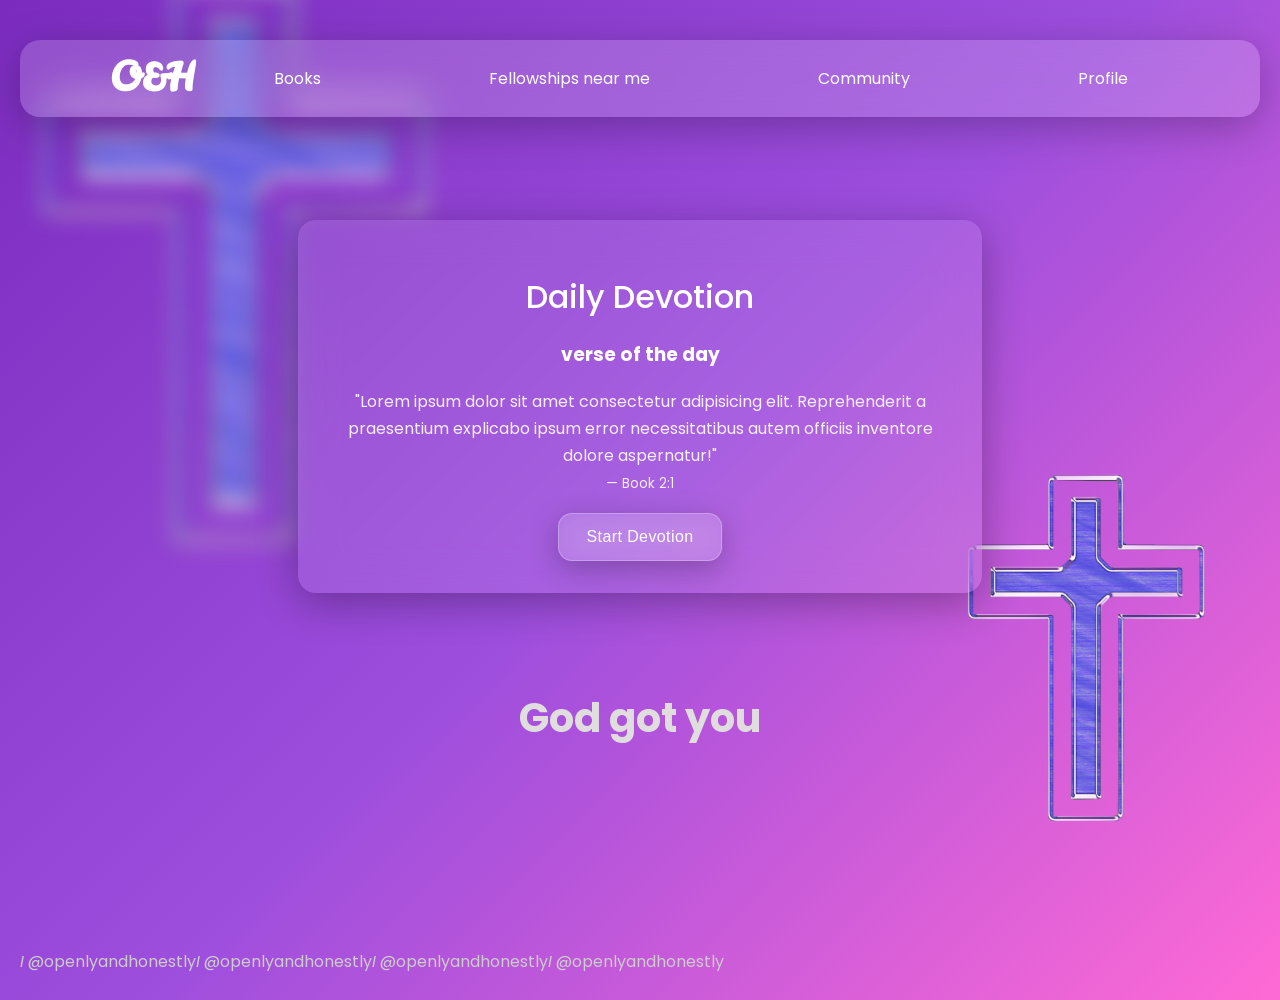
==== index.html @ 5e199ec9 "First commit" ====
<!DOCTYPE html>
<html lang="en">
  <head>
    <meta charset="UTF-8" />
    <meta name="viewport" content="width=device-width, initial-scale=1.0" />
    <title>Document</title>
    <link rel="stylesheet" href="./css/style.css" />
    <link rel="preconnect" href="https://fonts.googleapis.com" />
    <link rel="preconnect" href="https://fonts.gstatic.com" crossorigin />
    <link
      href="https://fonts.googleapis.com/css2?family=Poppins:ital,wght@0,100;0,200;0,300;0,400;0,500;0,600;0,700;0,800;0,900;1,100;1,200;1,300;1,400;1,500;1,600;1,700;1,800;1,900&display=swap"
      rel="stylesheet"
    />
    <link
      href="https://fonts.googleapis.com/css2?family=Leckerli+One&display=swap"
      rel="stylesheet"
    />
    <link
      href="https://cdn.boxicons.com/3.0.6/fonts/brands/boxicons-brands.min.css"
      rel="stylesheet"
    />
    <link
      href="https://cdn.boxicons.com/3.0.6/fonts/basic/boxicons.min.css"
      rel="stylesheet"
    />
  </head>
  <body>
    <img src="./images/cross2.png" class="background-cross" />
    <img src="./images/cross2.png" class="mobile-background-cross" />
    <img src="./images/cross2.png" class="mobile-background-cross2" />
    <img src="./images/cross2.png" class="background-cross2" />
    <nav>
      <div class="logo">O&H</div>
      <div class="hamburger bx bx-menu"></div>

      <ul>
        <li>Books</li>
        <li>Fellowships near me</li>
        <li>Community</li>
        <li>Profile</li>
      </ul>
    </nav>

    <div class="landing-page container">
      <div class="devotion-card">
        <h1>Daily Devotion</h1>
        <div>
          <h3>verse of the day</h3>
          <p>
            "Lorem ipsum dolor sit amet consectetur adipisicing elit.
            Reprehenderit a praesentium explicabo ipsum error necessitatibus
            autem officiis inventore dolore aspernatur!"
            <br /><small>— Book 2:1</small>
          </p>
        </div>
        <button class="glass-btn" onclick="document.location='devotion.html'">
          Start Devotion
        </button>
      </div>

      <div class="write-ups">God got you</div>
    </div>

    <div class="notification-box" style="display: none">
      <div class="notification">
        <span class="close-notification"><i class="bxr bx-x"></i> </span>
        Coming soon....
      </div>
    </div>
    <div class="mobile-menu-box">
      <span class="close-menu"><i class="bxr bx-x"></i> </span>
      <div class="mobile-menu">
        <ul>
          <li>Books</li>
          <li>Fellowships near me</li>
          <li>Community</li>
          <li>Profile</li>
        </ul>
      </div>
    </div>
    <div class="join-us">
      <!-- <h1>Join us today</h1> -->
      <p><i>I</i> @openlyandhonestly</p>
      <p><i>I</i> @openlyandhonestly</p>
      <p><i>I</i> @openlyandhonestly</p>
      <p><i>I</i> @openlyandhonestly</p>
    </div>
    <div class="books-container container">
      <h1>Books</h1>
      <div class="books-flex">
        <div class="book-card">
          <div class="book-cover">
            <img src="./images/book cover.jpg" alt="" />
          </div>
          <div class="book-description">
            " Lorem ipsum dolor sit, amet consectetur adipisicing elit.
            Obcaecati cum architecto harum amet! Eaque exercitationem at
            mollitia, numquam "<br />
            <small>- Author</small>
          </div>
          <button class="glass-btn">Start reading</button>
        </div>
        <div class="book-card">
          <div class="book-cover">
            <img src="./images/book cover.jpg" alt="" />
          </div>
          <div class="book-description">
            " Lorem ipsum dolor sit, amet consectetur adipisicing elit.
            Obcaecati cum architecto harum amet! Eaque exercitationem at
            mollitia, numquam "<br />
            <small>- Author</small>
          </div>
          <button class="glass-btn">Start reading</button>
        </div>
        <div class="book-card">
          <div class="book-cover">
            <img src="./images/book cover.jpg" alt="" />
          </div>
          <div class="book-description">
            " Lorem ipsum dolor sit, amet consectetur adipisicing elit.
            Obcaecati cum architecto harum amet! Eaque exercitationem at
            mollitia, numquam "<br />
            <small>- Author</small>
          </div>
          <button class="glass-btn">Start reading</button>
        </div>
        <div class="book-card">
          <div class="book-cover">
            <img src="./images/book cover.jpg" alt="" />
          </div>
          <div class="book-description">
            " Lorem ipsum dolor sit, amet consectetur adipisicing elit.
            Obcaecati cum architecto harum amet! Eaque exercitationem at
            mollitia, numquam "<br />
            <small>- Author</small>
          </div>
          <button class="glass-btn">Start reading</button>
        </div>
      </div>
    </div>
    <script src="index.js"></script>
  </body>
</html>
---- css/style.css ----
body {
  margin: 0;
  min-height: 100vh;
  /* background-color: rgb(146, 133, 243); */
  /* background-color: rgb(44, 2, 98); */
  background: linear-gradient(135deg, #7b2cbf, #9d4edd, #ff6ad5);
  padding-top: 100px;
  /* background: linear-gradient(135deg, #6a0dad, #9d4edd, #c77dff); */

  font-family: "Poppins", serif;
  color: var(--white-soft);
}
.hide-item {
  display: none;
}
.view-item-flex {
  display: flex;
}
.view-item {
  display: block;
}
nav {
  position: fixed;
  top: 0;
  right: 0;
  left: 0;
  z-index: 3;
  color: white;
  display: flex;
  padding: 10px;
  background-color: rgba(255, 255, 255, 0.173);
  margin: 40px 20px;
  border-radius: 20px;
  backdrop-filter: blur(14px);
  box-shadow: 0 10px 40px rgba(0, 0, 0, 0.256);
}

nav ul {
  list-style: none;
  display: flex;
  padding: 0;
  width: 70%;
  justify-content: space-between;
}
nav ul li {
  cursor: pointer;
  transition: 0.3s;
}
nav ul li:hover {
  color: rgba(179, 122, 228, 0.651);
}
.logo {
  cursor: pointer;
  width: 20%;
  font-weight: 700;
  text-align: center;
  font-size: 40px;
  font-family: "Leckerli One", cursive;
}

.container {
  padding: 20px;
}
.landing-page {
  display: flex;
  gap: 30px;
  margin-top: 100px;
  align-items: center;
  flex-wrap: wrap;
  justify-content: center;
}
.daily-prayer {
  margin: 20px;
  background-color: rgba(255, 255, 255, 0.104);
  color: white;
  text-shadow: black;
  text-align: center;
  height: 100%;
  backdrop-filter: blur(14px);
}
.devotion-card {
  background: rgba(255, 255, 255, 0.1);
  backdrop-filter: blur(20px);
  border-radius: 18px;
  padding: 32px;
  max-width: 50%;
  color: white;
  text-align: center;
  box-shadow: 0 10px 40px rgba(0, 0, 0, 0.3);
}

.glass-btn {
  background: rgba(255, 255, 255, 0.14);
  backdrop-filter: blur(12px);
  -webkit-backdrop-filter: blur(12px);
  border: 1px solid rgba(255, 255, 255, 0.25);
  border-radius: 14px;
  padding: 14px 28px;
  color: #fff;
  font-size: 1rem;
  letter-spacing: 0.4px;
  cursor: pointer;
  box-shadow: 0 8px 30px rgba(0, 0, 0, 0.25);
  transition: all 0.35s ease;
}

.background-cross {
  position: absolute;
  height: 650px;
  top: -60px;
  z-index: -1;
  left: -100px;
  filter: blur(10px);
  /* transform: rotate(-25deg); */
  /* filter: brightness(-10); */
}
.background-cross2 {
  position: absolute;
  height: 400px;
  top: 450px;
  z-index: -1;
  right: 0px;
  /* transform: rotate(-25deg); */
  /* filter: brightness(-10); */
}
.notification-box,
.mobile-menu-box {
  background-color: rgba(0, 0, 0, 0.42);
  position: fixed;
  top: 0;
  bottom: 0;
  right: 0;
  left: 0;
  justify-content: center;
  align-items: center;
}
.notification {
  position: relative;
  width: 50%;
  background-color: rgba(255, 255, 255, 0.15);
  height: 50vh;
  backdrop-filter: blur(20px) saturate(180%);
  -webkit-backdrop-filter: blur(20px) saturate(180%);
  border-radius: 14px;
  color: rgb(236, 142, 244);
  display: flex;
  justify-content: center;
  align-items: center;
  font-weight: 700;
  font-size: 40px;
}
.close-notification {
  position: absolute;
  top: 10px;
  color: rgba(255, 255, 255, 0.805);
  right: 15px;
  font-size: 30px;
  cursor: pointer;
  font-weight: 400;
}
.join-us {
  padding: 0px 20px;
  margin-top: 100px;
  color: rgb(204, 204, 204);
  display: flex;
}
.write-ups {
  width: 100%;
  max-width: 600px;
  margin: 40px auto;
  padding: 25px;
  font-size: 40px;
  text-align: center;
  font-weight: 700;
  color: rgb(223, 221, 221);
  border-radius: 14px;
  background-size: cover;
  background-position: center;
  transition: background-image 2s ease, opacity 1.5s ease;
  opacity: 1;
}

.books-container {
  display: none;
  margin: 20px;
  border-radius: 20px;
  background-color: rgba(255, 255, 255, 0.144);
  backdrop-filter: blur(14px);
  color: white;
}
.books-flex {
  display: flex;
  grid-template-columns: 1fr 1fr 1fr 1fr;
  gap: 20px;
  overflow-x: auto;
}
.book-card {
  border-radius: 10px;
  max-width: 400px;
  max-height: 800px;
  background-color: rgba(58, 58, 58, 0.188);
  backdrop-filter: blur(14px);
  display: flex;
  flex-wrap: wrap;
  align-items: center;
  justify-content: center;
  padding-bottom: 10px;
}
.book-cover {
  width: 100%;
}
.book-description {
  font-size: 12px;
  padding: 20px;
  text-align: center;
}
.book-cover img {
  border-top-right-radius: 10px;
  border-top-left-radius: 10px;
  height: 300px;
}

.glass-btn:hover {
  background: rgba(255, 255, 255, 0.24);
  transform: translateY(-2px);
}

.glass-btn:active {
  transform: scale(0.97);
}

.devotion-card h1 {
  font-weight: 500;
  margin-bottom: 12px;
}

.devotion-card p {
  line-height: 1.7;
  opacity: 0.9;
}
.glass-btn.glow {
  box-shadow: 0 0 25px rgba(170, 140, 255, 0.45);
}
.mobile-background-cross,
.mobile-background-cross2 {
  display: none;
}
.hamburger {
  display: none !important;
}
.mobile-menu-box {
  display: none;
}
@media screen and (max-width: 700px) {
  body {
    padding-top: 70px;
  }
  .background-cross {
    height: 400px;
    display: none;
  }
  .background-cross2 {
    position: fixed;
    top: 250px;
    filter: blur(5px);
    right: -0;
    height: 220px;
  }
  .hamburger {
    display: block !important;
    font-size: 30px;
  }
  .landing-page {
    flex-direction: column-reverse;
  }
  nav {
    position: fixed;
    right: 0;
    left: 0;
    top: 0;
    background-color: inherit;
    border: none;
    box-shadow: none;
    display: flex;
    justify-content: space-between;
    align-items: center;
  }
  nav ul {
    display: none;
  }
  .mobile-menu-box {
    display: none;
  }
  .mobile-menu {
    position: relative;
    width: 90%;
    background-color: rgba(255, 255, 255, 0.15);
    height: 50vh;
    backdrop-filter: blur(20px) saturate(180%);
    -webkit-backdrop-filter: blur(20px) saturate(180%);
    border-radius: 14px;
    display: flex;
    justify-content: center;
    align-items: center;
    margin: 0;
    box-shadow: 0px 10px 40px rgb(41, 41, 41);
  }
  .close-menu {
    font-size: 40px;
    color: white;
    position: absolute;
    top: 55px;
    right: 25px;
  }
  .mobile-menu ul {
    margin: 0;
    padding: 0;
    list-style: none;
  }
  .mobile-menu ul li {
    text-align: center;
    font-weight: 700;
    font-size: 20px;
    margin: 20px 0px;
    color: rgb(222, 222, 222);
  }
  .mobile-menu ul li:active {
    font-size: larger;
  }
  .devotion-card {
    max-width: 80%;
  }
  .write-ups {
    width: 80%;
    height: 150px;
    margin: 20px auto;
    font-size: 32px;
    font-weight: 800;
  }
  .container {
    padding: 5px;
  }
  /* .background-cross,
  .background-cross2 {
    display: none;
  } */
  .mobile-background-cross {
    display: none;
    position: absolute;
    /* display: block; */
    height: 300px;
  }
  .join-us {
    font-size: 14px;
    margin: 0;
    flex-wrap: wrap;
    text-align: center;
  }
}
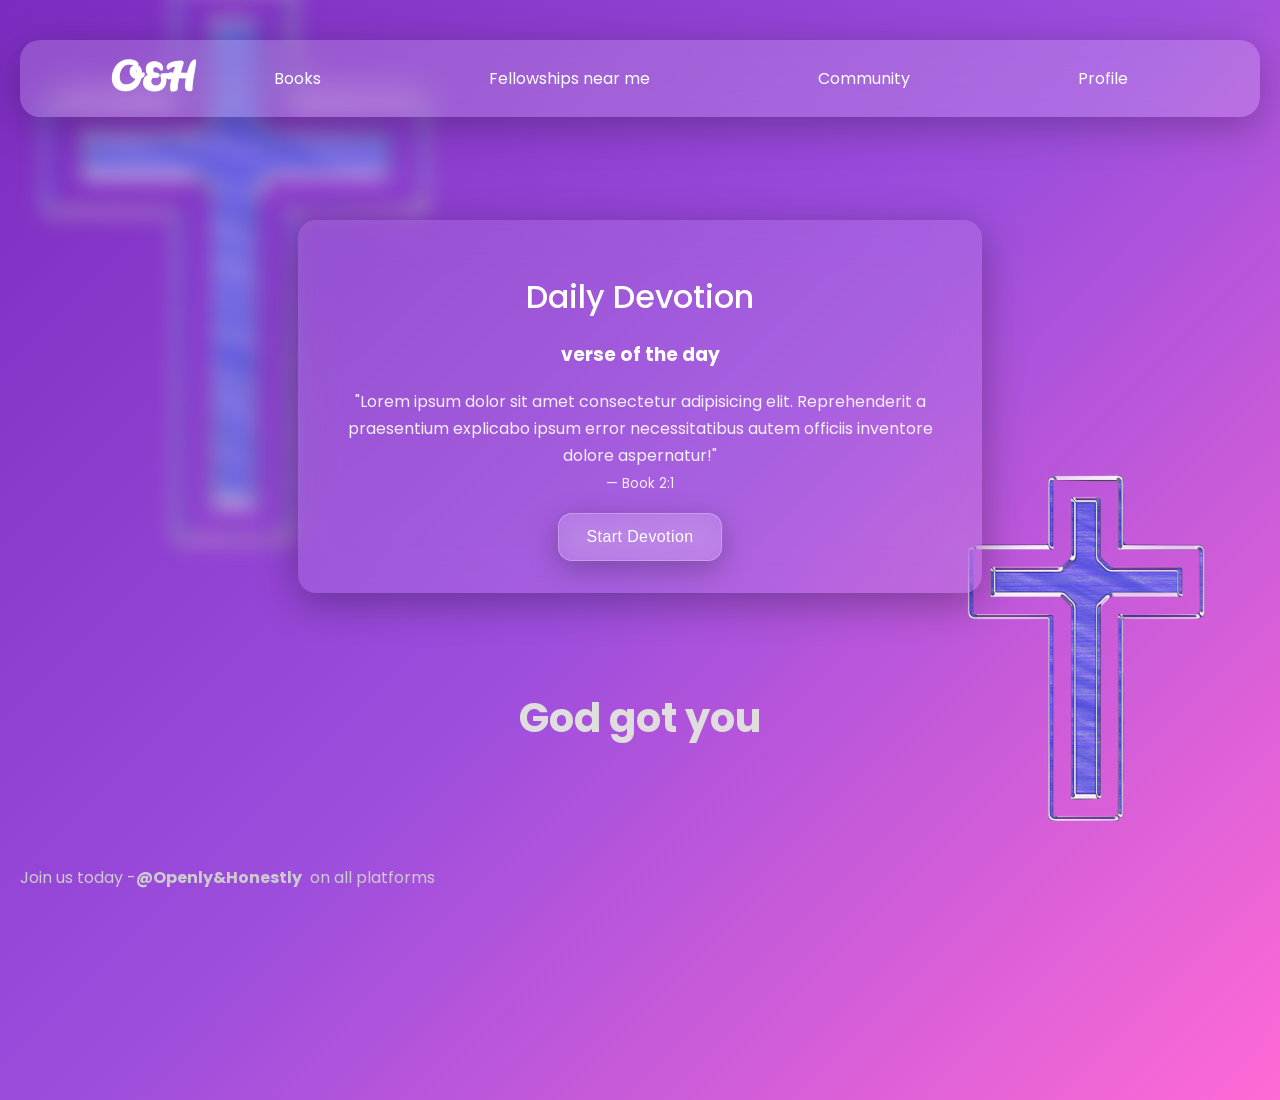
==== commit 396b415f: "day3" ====
--- a/index.html
+++ b/index.html
@@ -79,11 +79,8 @@
       </div>
     </div>
     <div class="join-us">
-      <!-- <h1>Join us today</h1> -->
-      <p><i>I</i> @openlyandhonestly</p>
-      <p><i>I</i> @openlyandhonestly</p>
-      <p><i>I</i> @openlyandhonestly</p>
-      <p><i>I</i> @openlyandhonestly</p>
+      Join us today - <strong> @Openly&Honestly </strong> &nbsp; on all
+      platforms
     </div>
     <div class="books-container container">
       <h1>Books</h1>
--- a/css/style.css
+++ b/css/style.css
@@ -1,14 +1,11 @@
 body {
   margin: 0;
   min-height: 100vh;
-  /* background-color: rgb(146, 133, 243); */
-  /* background-color: rgb(44, 2, 98); */
   background: linear-gradient(135deg, #7b2cbf, #9d4edd, #ff6ad5);
   padding-top: 100px;
-  /* background: linear-gradient(135deg, #6a0dad, #9d4edd, #c77dff); */
-
   font-family: "Poppins", serif;
   color: var(--white-soft);
+  padding-bottom: 100px;
 }
 .hide-item {
   display: none;
@@ -123,17 +120,17 @@
   /* transform: rotate(-25deg); */
   /* filter: brightness(-10); */
 }
-.notification-box,
-.mobile-menu-box {
+.notification-box {
   background-color: rgba(0, 0, 0, 0.42);
   position: fixed;
-  top: 0;
-  bottom: 0;
-  right: 0;
-  left: 0;
+  display: flex;
   justify-content: center;
   align-items: center;
-}
+  z-index: 3;
+  inset: 0;
+  /* transition: 0.3s ease-in-out; */
+}
+
 .notification {
   position: relative;
   width: 50%;
@@ -163,6 +160,8 @@
   margin-top: 100px;
   color: rgb(204, 204, 204);
   display: flex;
+  position: absolute;
+  bottom: 10px;
 }
 .write-ups {
   width: 100%;
@@ -273,6 +272,23 @@
   .landing-page {
     flex-direction: column-reverse;
   }
+  .notification-box {
+    right: 0;
+    left: 0;
+    top: 0;
+    height: 100px;
+    background-color: transparent;
+    z-index: 5;
+  }
+  .notification {
+    height: 70%;
+    width: 80%;
+    transition: 0.3s;
+    font-size: 20px;
+  }
+  .close-notification {
+    display: none;
+  }
   nav {
     position: fixed;
     right: 0;
@@ -289,22 +305,50 @@
     display: none;
   }
   .mobile-menu-box {
-    display: none;
-  }
+    display: flex;
+    background-color: rgba(0, 0, 0, 0.42);
+    position: fixed;
+    inset: 0;
+    justify-content: center;
+    align-items: center;
+    z-index: 3;
+    opacity: 0;
+    visibility: hidden;
+    pointer-events: none;
+    /* transition: opacity 0.4s ease; */
+  }
+
+  .mobile-menu-box.active {
+    opacity: 1;
+    visibility: visible;
+    pointer-events: auto;
+  }
+
   .mobile-menu {
     position: relative;
     width: 90%;
+    height: 50vh;
     background-color: rgba(255, 255, 255, 0.15);
-    height: 50vh;
     backdrop-filter: blur(20px) saturate(180%);
     -webkit-backdrop-filter: blur(20px) saturate(180%);
     border-radius: 14px;
     display: flex;
     justify-content: center;
     align-items: center;
-    margin: 0;
+    /* opacity: 0; */
+    transform: translateY(-20px);
+    pointer-events: none;
+    transition: opacity 0.3s ease, transform 0.3s ease;
     box-shadow: 0px 10px 40px rgb(41, 41, 41);
-  }
+    outline: 3px solid rgb(204, 0, 255);
+  }
+
+  .mobile-menu-box.active .mobile-menu {
+    opacity: 1;
+    transform: translateY(0);
+    pointer-events: auto;
+  }
+
   .close-menu {
     font-size: 40px;
     color: white;
@@ -333,17 +377,14 @@
   .write-ups {
     width: 80%;
     height: 150px;
-    margin: 20px auto;
+    margin: 10px auto;
     font-size: 32px;
     font-weight: 800;
   }
   .container {
     padding: 5px;
   }
-  /* .background-cross,
-  .background-cross2 {
-    display: none;
-  } */
+
   .mobile-background-cross {
     display: none;
     position: absolute;
@@ -351,9 +392,15 @@
     height: 300px;
   }
   .join-us {
-    font-size: 14px;
+    font-size: 12px;
     margin: 0;
+    bottom: 5px;
     flex-wrap: wrap;
+    right: 0;
+    left: 0;
     text-align: center;
-  }
-}
+    display: flex;
+    justify-content: center;
+    align-items: center;
+  }
+}
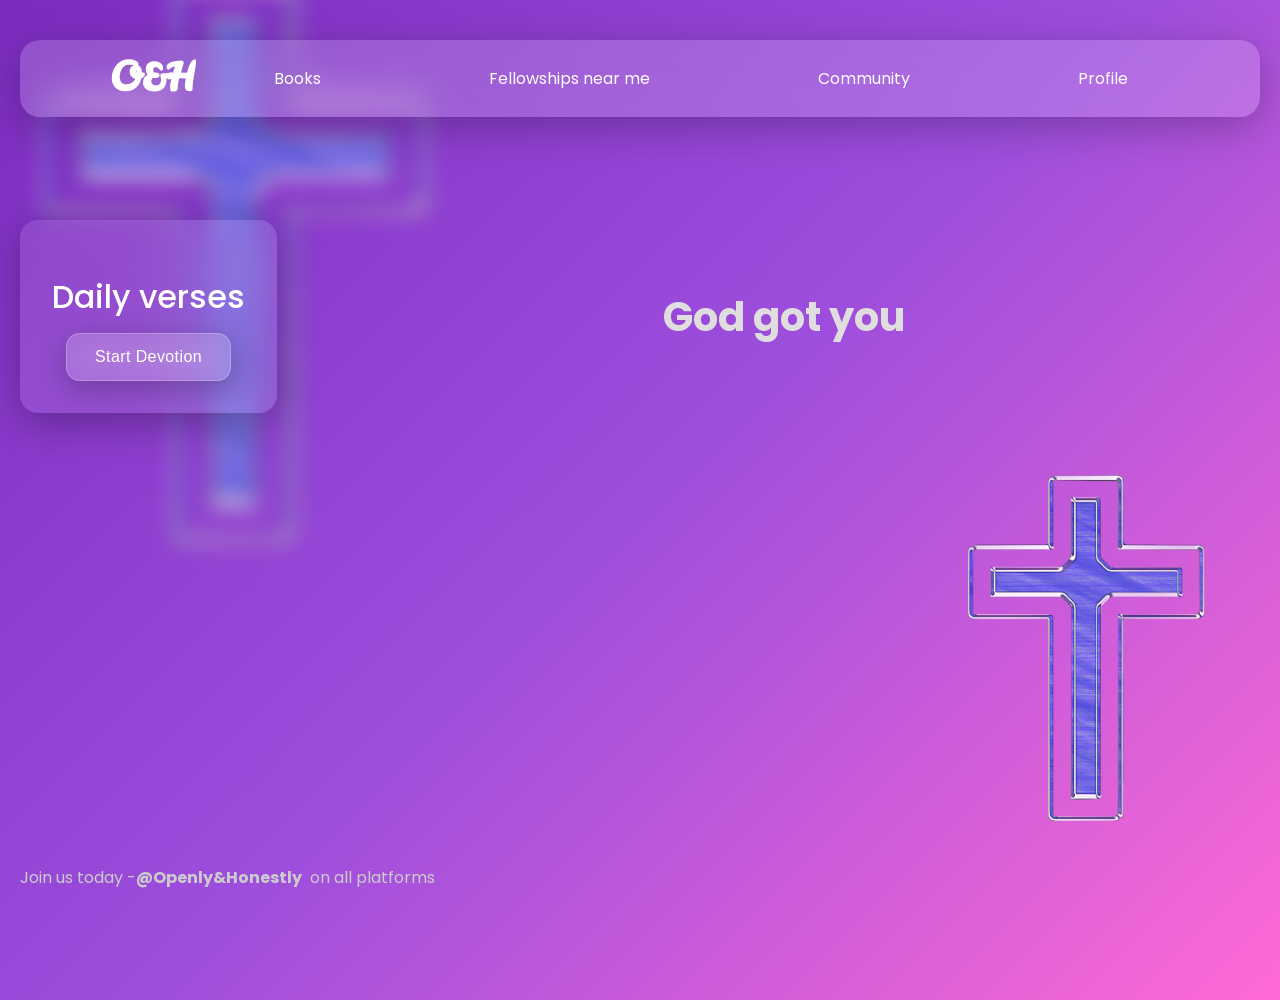
==== commit 5d3bcbc9: "first deployment" ====
--- a/index.html
+++ b/index.html
@@ -43,16 +43,8 @@
 
     <div class="landing-page container">
       <div class="devotion-card">
-        <h1>Daily Devotion</h1>
-        <div>
-          <h3>verse of the day</h3>
-          <p>
-            "Lorem ipsum dolor sit amet consectetur adipisicing elit.
-            Reprehenderit a praesentium explicabo ipsum error necessitatibus
-            autem officiis inventore dolore aspernatur!"
-            <br /><small>— Book 2:1</small>
-          </p>
-        </div>
+        <h1>Daily verses</h1>
+        <div class="daily-verses"></div>
         <button class="glass-btn" onclick="document.location='devotion.html'">
           Start Devotion
         </button>
--- a/css/style.css
+++ b/css/style.css
@@ -1,11 +1,10 @@
 body {
   margin: 0;
-  min-height: 100vh;
   background: linear-gradient(135deg, #7b2cbf, #9d4edd, #ff6ad5);
   padding-top: 100px;
   font-family: "Poppins", serif;
   color: var(--white-soft);
-  padding-bottom: 100px;
+  min-height: 100vh;
 }
 .hide-item {
   display: none;
@@ -250,7 +249,7 @@
 .mobile-menu-box {
   display: none;
 }
-@media screen and (max-width: 700px) {
+@media screen and (max-width: 980px) {
   body {
     padding-top: 70px;
   }
@@ -300,6 +299,9 @@
     display: flex;
     justify-content: space-between;
     align-items: center;
+    margin: 0;
+    border-radius: 0;
+    padding-top: 40px;
   }
   nav ul {
     display: none;
@@ -379,7 +381,7 @@
     height: 150px;
     margin: 10px auto;
     font-size: 32px;
-    font-weight: 800;
+    /* font-weight: 800; */
   }
   .container {
     padding: 5px;
@@ -393,13 +395,10 @@
   }
   .join-us {
     font-size: 12px;
-    margin: 0;
-    bottom: 5px;
-    flex-wrap: wrap;
-    right: 0;
-    left: 0;
+    margin-top: 30px;
     text-align: center;
     display: flex;
+    position: relative;
     justify-content: center;
     align-items: center;
   }
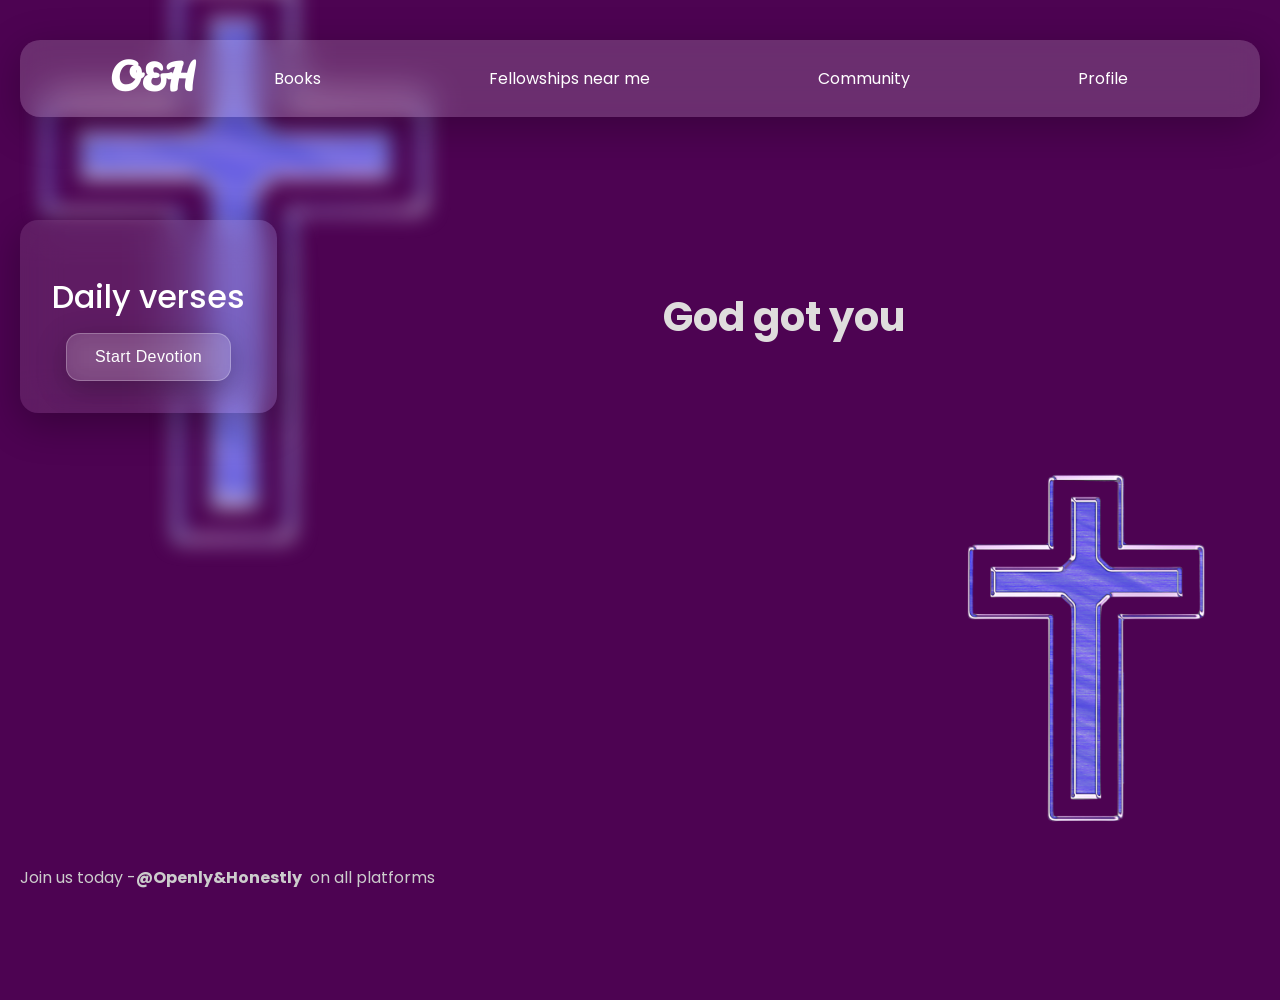
==== commit 20e0aae3: "first deployment" ====
--- a/index.html
+++ b/index.html
@@ -3,7 +3,7 @@
   <head>
     <meta charset="UTF-8" />
     <meta name="viewport" content="width=device-width, initial-scale=1.0" />
-    <title>Document</title>
+    <title>openlyandhonestly</title>
     <link rel="stylesheet" href="./css/style.css" />
     <link rel="preconnect" href="https://fonts.googleapis.com" />
     <link rel="preconnect" href="https://fonts.gstatic.com" crossorigin />
@@ -23,6 +23,30 @@
       href="https://cdn.boxicons.com/3.0.6/fonts/basic/boxicons.min.css"
       rel="stylesheet"
     />
+    <link
+      rel="apple-touch-icon"
+      sizes="180x180"
+      href="./favivons/apple-touch-icon.png"
+    />
+    <link
+      rel="icon"
+      type="image/png"
+      sizes="32x32"
+      href="./favicons/favicon-32x32.png"
+    />
+    <link
+      rel="icon"
+      type="image/png"
+      sizes="16x16"
+      href="./favicons/favicon-16x16.png"
+    />
+    <link
+      rel="icon"
+      type="image/png"
+      sizes="16x16"
+      href="./favicons/favicon.ico"
+    />
+    <link rel="manifest" href="/site.webmanifest" />
   </head>
   <body>
     <img src="./images/cross2.png" class="background-cross" />
--- a/css/style.css
+++ b/css/style.css
@@ -1,7 +1,8 @@
 body {
   margin: 0;
-  background: linear-gradient(135deg, #7b2cbf, #9d4edd, #ff6ad5);
+  /* background: linear-gradient(135deg, #7b2cbf, #9d4edd, #ff6ad5); */
   padding-top: 100px;
+  background-color: rgb(77, 3, 82);
   font-family: "Poppins", serif;
   color: var(--white-soft);
   min-height: 100vh;
@@ -301,7 +302,8 @@
     align-items: center;
     margin: 0;
     border-radius: 0;
-    padding-top: 40px;
+    padding: 40px 20px 20px 20px;
+    vertical-align: center;
   }
   nav ul {
     display: none;
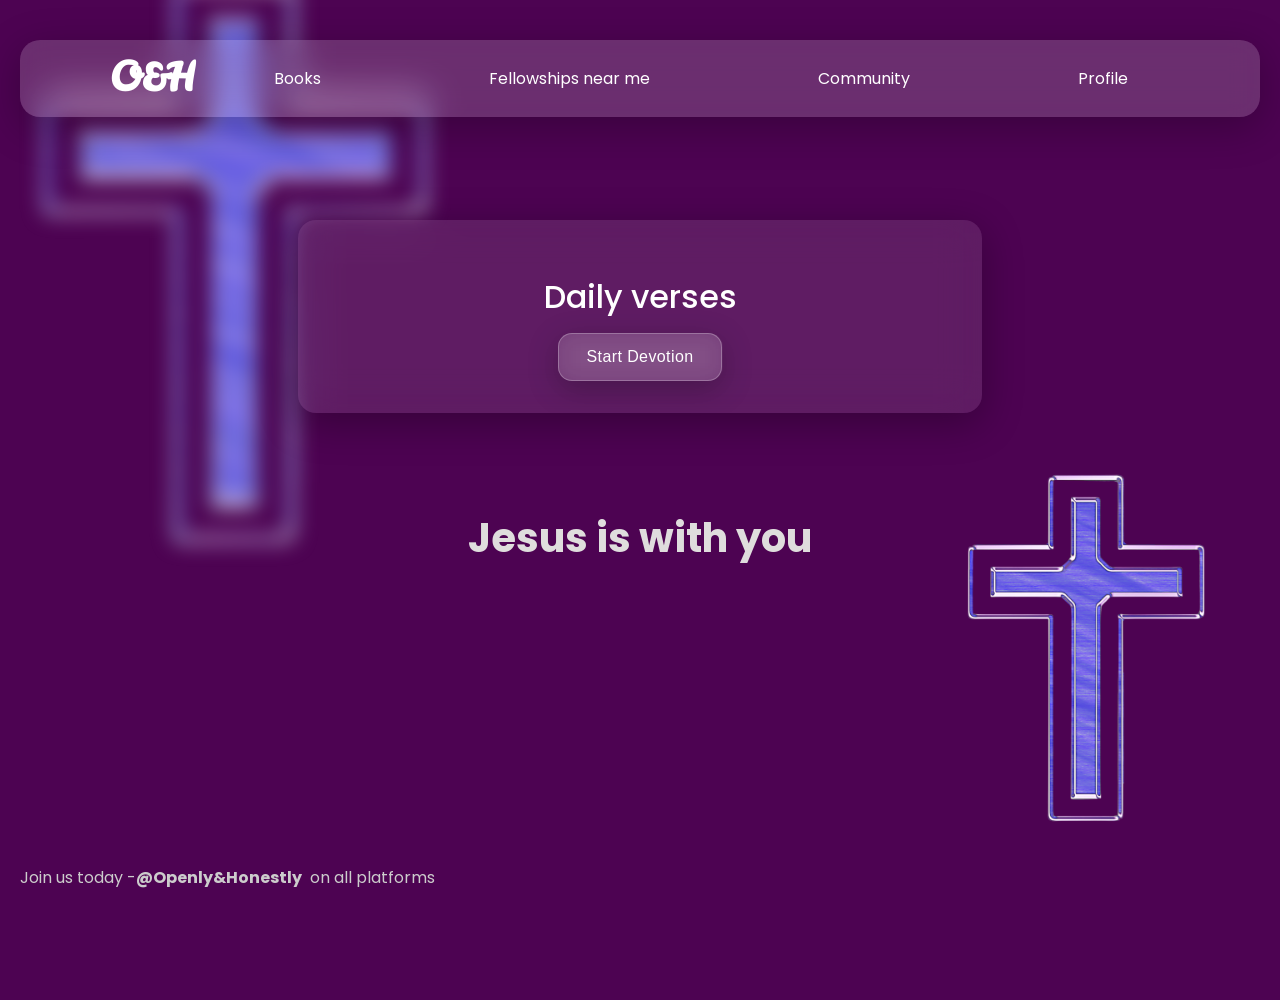
==== commit e5119f82: "updated writeups" ====
--- a/index.html
+++ b/index.html
@@ -1,6 +1,20 @@
-<!DOCTYPE html>
+<!doctype html>
 <html lang="en">
   <head>
+    <!-- Google tag (gtag.js) -->
+    <script
+      async
+      src="https://www.googletagmanager.com/gtag/js?id=G-53E7HCRMLM"
+    ></script>
+    <script>
+      window.dataLayer = window.dataLayer || [];
+      function gtag() {
+        dataLayer.push(arguments);
+      }
+      gtag("js", new Date());
+
+      gtag("config", "G-53E7HCRMLM");
+    </script>
     <meta charset="UTF-8" />
     <meta name="viewport" content="width=device-width, initial-scale=1.0" />
     <title>openlyandhonestly</title>
@@ -69,12 +83,12 @@
       <div class="devotion-card">
         <h1>Daily verses</h1>
         <div class="daily-verses"></div>
-        <button class="glass-btn" onclick="document.location='devotion.html'">
+        <button class="glass-btn" onclick="document.location = 'devotion.html'">
           Start Devotion
         </button>
       </div>
 
-      <div class="write-ups">God got you</div>
+      <div class="write-ups">Jesus is with you</div>
     </div>
 
     <div class="notification-box" style="display: none">
--- a/css/style.css
+++ b/css/style.css
@@ -80,7 +80,7 @@
   backdrop-filter: blur(20px);
   border-radius: 18px;
   padding: 32px;
-  max-width: 50%;
+  width: 50%;
   color: white;
   text-align: center;
   box-shadow: 0 10px 40px rgba(0, 0, 0, 0.3);
@@ -175,8 +175,10 @@
   border-radius: 14px;
   background-size: cover;
   background-position: center;
-  transition: background-image 2s ease, opacity 1.5s ease;
+
   opacity: 1;
+  transition: opacity 1.5s ease;
+  will-change: opacity;
 }
 
 .books-container {
@@ -342,9 +344,11 @@
     /* opacity: 0; */
     transform: translateY(-20px);
     pointer-events: none;
-    transition: opacity 0.3s ease, transform 0.3s ease;
+    transition:
+      opacity 0.3s ease,
+      transform 0.3s ease;
     box-shadow: 0px 10px 40px rgb(41, 41, 41);
-    outline: 3px solid rgb(204, 0, 255);
+    outline: 1px solid rgba(204, 0, 255, 0.3);
   }
 
   .mobile-menu-box.active .mobile-menu {
@@ -377,6 +381,7 @@
   }
   .devotion-card {
     max-width: 80%;
+    min-width: 80%;
   }
   .write-ups {
     width: 80%;
